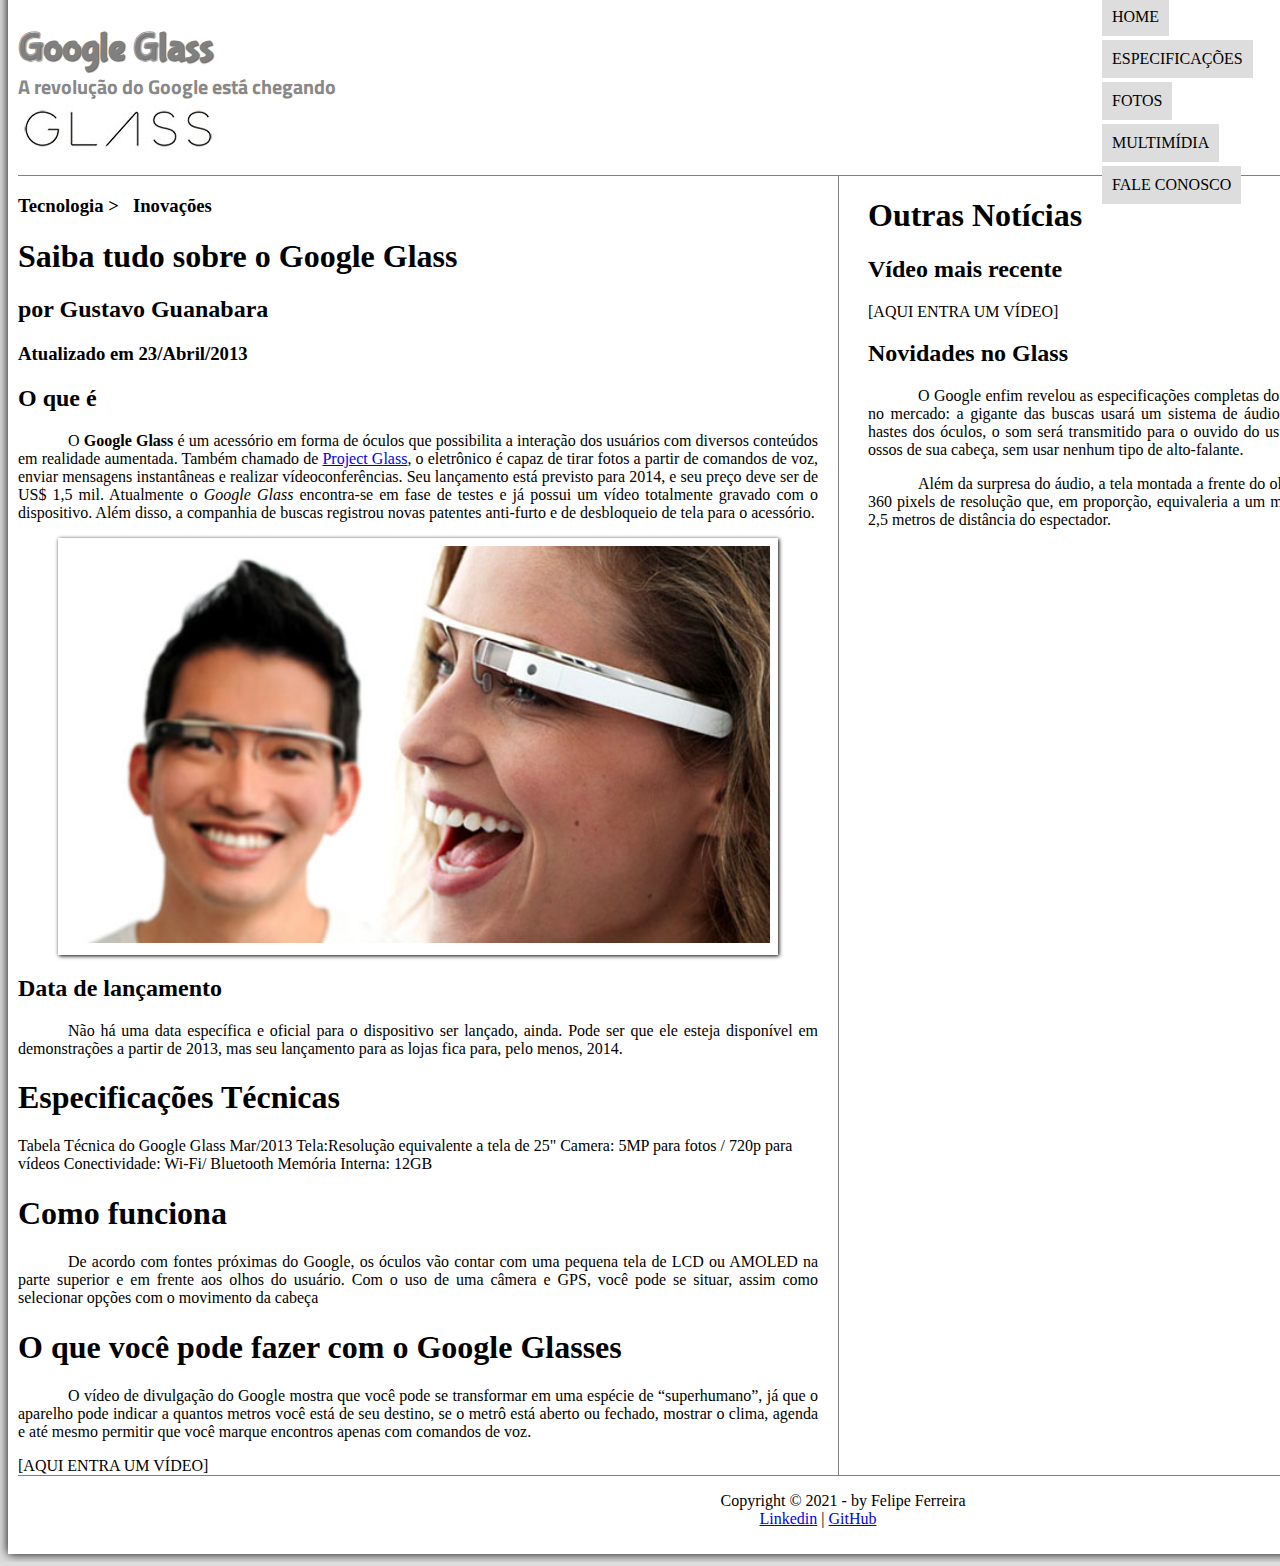
==== index.html @ fe924a6a "Formata estilo do cabecalho e divisão das paginas" ====
<!DOCTYPE html>
<html lang="pt-br">

<head>
    <meta charset="UTF-8"/>
    <title>Tudo sobre o Google Glass</title>
    <link rel="stylesheet" href="_css/estilo.css"/>
</head>
<body>
<div id="interface">
    
    <header id="cabecalho">
    <hgroup>
    <h1>Google Glass</h1>
    <h2>A revolução do Google está chegando</h2>
    </hgroup>

    <img id="icone" src="_imagens/glass-oculos-preto-peq.png">
    <nav id="menu">
    <h1>Menu Principal</h1>
    <ul type="circle">
        <li><a href="index.html">Home</a></li>
        <li><a href="specs.html">Especificações</a></li>
        <li><a href="fotos.html">Fotos</a></li>
        <li><a href="multimidia.html">Multimídia</a></li>
        <li><a href="fale-conosco.html">Fale conosco</a></li>
    </ul>
    </nav>
    </header>

<section id="corpo">
<hgroup>
<h3>Tecnologia > &nbsp; Inovações</h3>
<h1>Saiba tudo sobre o Google Glass</h1>
<h2>por Gustavo Guanabara</h2>
<h3>Atualizado em 23/Abril/2013</h3>
</hgroup>
<h2>O que é</h2>
<p>O <span style="font-weight: bolder;">Google Glass</span> é um acessório em forma de óculos que possibilita a interação dos usuários com diversos conteúdos em realidade aumentada. Também chamado de <a href="https://www.google.com/glass/start/" target="_blank">Project Glass</a>, o eletrônico é capaz de tirar fotos a partir de comandos de voz, enviar mensagens instantâneas e realizar vídeo&shy;confe&shy;rên&shy;cias. Seu lançamento está previsto para 2014, e seu preço deve ser de US$ 1,5 mil. Atualmente o <em>Google Glass</em> encontra-se em fase de testes e já possui um vídeo totalmente gravado com o dispositivo. Além disso, a companhia de buscas registrou novas patentes anti-furto e de desbloqueio de tela para o acessório.</p>
<figure class="foto-legenda">
    <img src="_imagens/glass-quadro-homem-mulher.jpg">
    <figcaption>
        <h3>Google Glass</h3>
        <p>Uma nova maneira de ver o mundo!</p>
    </figcaption>
</figure>

<h2>Data de lançamento</h2> 
<p>Não há uma data específica e oficial para o dispositivo ser lançado, ainda. Pode ser que ele esteja disponível em demonstrações a partir de 2013, mas seu lançamento para as lojas fica para, pelo menos, 2014.</p>

<h1>Especificações Técnicas</h1>
Tabela Técnica do Google Glass Mar/2013

Tela:Resolução equivalente a tela de 25"
Camera: 5MP para fotos / 720p para vídeos
Conectividade: Wi-Fi/ Bluetooth
Memória Interna: 12GB

<h1>Como funciona</h1>
<p>De acordo com fontes próximas do Google, os óculos vão contar com uma pequena tela de LCD ou AMOLED na parte superior e em frente aos olhos do usuário. Com o uso de uma câmera e GPS, você pode se situar, assim como selecionar opções com o movimento da cabeça</p>

<h1>O que você pode fazer com o Google Glasses</h1>
<p>O vídeo de divulgação do Google mostra que você pode se transformar em uma espécie de “super<wbr>humano”, já que o aparelho pode indicar a quantos metros você está de seu destino, se o metrô está aberto ou fechado, mostrar o clima, agenda e até mesmo permitir que você marque encontros apenas com comandos de voz.</p>

[AQUI ENTRA UM VÍDEO]
</section>

<aside id="lateral">
<h1>Outras Notícias</h1>
<h2>Vídeo mais recente</h2>

[AQUI ENTRA UM VÍDEO]

<h2>Novidades no Glass</h2>
<p>O Google enfim revelou as especificações completas do Google Glass, e com ele uma surpresa ainda inédita no mercado: a gigante das buscas usará um sistema de áudio baseado na transdução por condução. Através das hastes dos óculos, o som será transmitido para o ouvido do usuário por meio de microvibrações em determinados ossos de sua cabeça, sem usar nenhum tipo de alto-falante.</p>

<p>Além da surpresa do áudio, a tela montada a frente do olho do usuário também chamou atenção. Serão 640 x 360 pixels de resolução que, em proporção, equivaleria a um monitor de 25 polegadas de alta definição colocado a 2,5 metros de distância do espectador.</p>
</aside>

<footer id="rodape">
<p>Copyright &copy; 2021 - by Felipe Ferreira<br/>
<a href="https://www.linkedin.com/in/felipe-ferreira-405776bb/" target="_blank"> Linkedin</a> | <a href="https://github.com/FelipeFFerreira" target="_blank"> GitHub</a></p>
</footer>
</div>
</body>
<html>
---- _css/estilo.css ----
@charset "UTF-8";

@import url('https://fonts.googleapis.com/css2?family=Titillium+Web&display=swap');

@font-face {
    src:url("../_fonts/bubblegum-sans-regular.otf");
    font-family: 'FontLogo';
}

body {
    background-color: #dddddd;
    color: rgba(0, 0, 0, 1);
}
div#interface {
    width: 1600px;
    background-color: #ffffff;
    margin: -20px auto 0px auto; /* Área externa do obj. cima, dir, baixo, esq */
    box-shadow: 0px 0px 10px rgba(0, 0, 0, 5);  /*Criar uma sobra em volta do obj. desl_lateral, desl_vertical, espalha, cor*/
    padding: 10px;
}

p {
    text-align: justify;
    text-indent: 50px;
}

header#cabecalho img#icone {
    position: absolute;
    left: 1600px ;
    top: 70px;
}

header#cabecalho {
    border-bottom: 1px gray solid;
    height: 150px;
    background: url("../_imagens/glass-logo-peq.jpg") no-repeat 0px 80px;
}

header#cabecalho h1 {
    font-family: 'FontLogo', sans-serif;
    font-size: 30pt;
    color: gray;
    text-shadow: 1px 1px 1px rgba(0, 0, 0, .6);
    padding: 0px;
    margin-bottom: 0px;
}

header#cabecalho h2 {
    font-family: 'Titillium Web', sans-serif;
    color: #888888;
    font-size: 15pt;
    padding: 0px;
    margin-top: 0px;
}

/* Formatação de imagens com legendas */
figure.foto-legenda {
    position: relative;
    border: 8px solid white;
    box-shadow: 1px 1px 4px black; 
}
figure.foto-legenda img {
    width: 100%;
    height: 100%;
}

figure.foto-legenda figcaption {
    opacity: 0;
    position: absolute;
    top: 0px;
    background-color: rgba(0, 0, 0, 0.4);
    color: white;
    width: 100%;
    height: 100%;
    padding: 10px;
    box-sizing: border-box;
    transition: opacity 1s;
}

figure.foto-legenda:hover figcaption {
    opacity: 1;
}

/* Formatação do menu */
nav#menu {
    display: block;
}

nav#menu ul {
    list-style-type: none;
    text-transform: uppercase;
    position: absolute;
    top: -20px;
    left: 1060px;
}

nav#menu li {
    display: inline-block;
    background-color: #dddddd;
    padding: 10px;
    margin: 2px;
    transition: background-color 1s;
}

nav#menu li:hover {
    background-color: gray;
}
nav#menu h1 {
    display: none;
}
nav#menu a {
    color: black;
    text-decoration: none;
}

nav#menu a:hover {
    color: white;
    text-decoration: underline;
}

/* Configuração das seções */
section#corpo {
    display: block;
    width: 800px;
    float: left; /*Configura obj para flutuar. obs: deve esta em bloco*/
    border-right: 1px solid gray;
    padding-right: 20px;
}

aside#lateral {
    display: block;
    width: 750px;
    float: right;
}

footer#rodape {
    clear: both;
    border-top: 1px solid gray;
}

footer#rodape p {
    text-align: center; /*Centraliza rodape*/
}
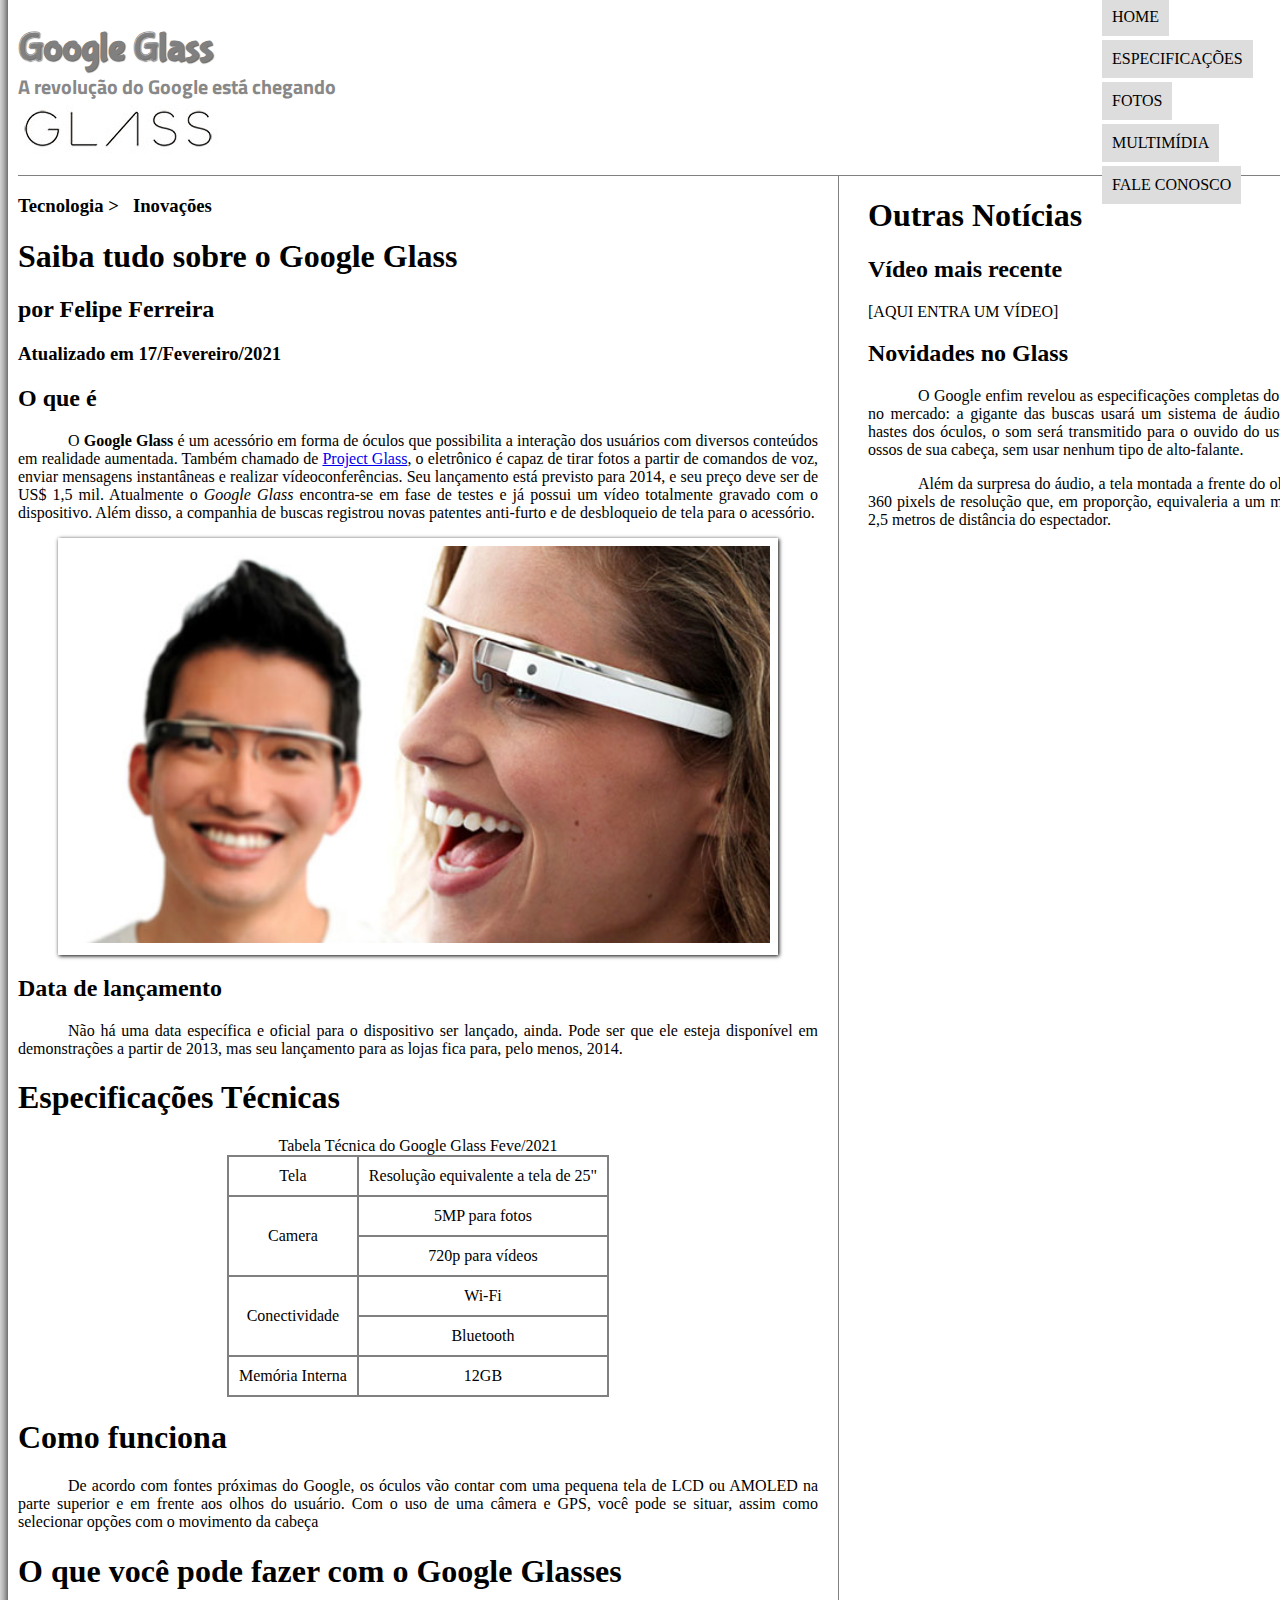
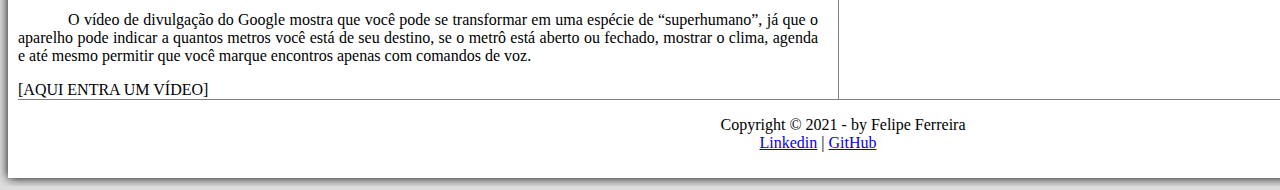
==== commit b14cf0b0: "Cria table" ====
--- a/index.html
+++ b/index.html
@@ -32,8 +32,8 @@
 <hgroup>
 <h3>Tecnologia > &nbsp; Inovações</h3>
 <h1>Saiba tudo sobre o Google Glass</h1>
-<h2>por Gustavo Guanabara</h2>
-<h3>Atualizado em 23/Abril/2013</h3>
+<h2>por Felipe Ferreira</h2>
+<h3>Atualizado em 17/Fevereiro/2021</h3>
 </hgroup>
 <h2>O que é</h2>
 <p>O <span style="font-weight: bolder;">Google Glass</span> é um acessório em forma de óculos que possibilita a interação dos usuários com diversos conteúdos em realidade aumentada. Também chamado de <a href="https://www.google.com/glass/start/" target="_blank">Project Glass</a>, o eletrônico é capaz de tirar fotos a partir de comandos de voz, enviar mensagens instantâneas e realizar vídeo&shy;confe&shy;rên&shy;cias. Seu lançamento está previsto para 2014, e seu preço deve ser de US$ 1,5 mil. Atualmente o <em>Google Glass</em> encontra-se em fase de testes e já possui um vídeo totalmente gravado com o dispositivo. Além disso, a companhia de buscas registrou novas patentes anti-furto e de desbloqueio de tela para o acessório.</p>
@@ -49,12 +49,16 @@
 <p>Não há uma data específica e oficial para o dispositivo ser lançado, ainda. Pode ser que ele esteja disponível em demonstrações a partir de 2013, mas seu lançamento para as lojas fica para, pelo menos, 2014.</p>
 
 <h1>Especificações Técnicas</h1>
-Tabela Técnica do Google Glass Mar/2013
+<table id="tabelaspec">
+<caption>Tabela Técnica do Google Glass Feve/2021</caption>
 
-Tela:Resolução equivalente a tela de 25"
-Camera: 5MP para fotos / 720p para vídeos
-Conectividade: Wi-Fi/ Bluetooth
-Memória Interna: 12GB
+<tr><td>Tela</td><td>Resolução equivalente a tela de 25"</td></tr>
+<tr><td rowspan="2">Camera</td><td>5MP para fotos</td></tr>
+<tr><td>720p para vídeos</td></tr>
+<tr><td rowspan="2">Conectividade</td><td>Wi-Fi</td></tr>
+<tr><td>Bluetooth</td></tr>
+<tr><td>Memória Interna</td><td>12GB</td></tr>
+</table>
 
 <h1>Como funciona</h1>
 <p>De acordo com fontes próximas do Google, os óculos vão contar com uma pequena tela de LCD ou AMOLED na parte superior e em frente aos olhos do usuário. Com o uso de uma câmera e GPS, você pode se situar, assim como selecionar opções com o movimento da cabeça</p>
--- a/_css/estilo.css
+++ b/_css/estilo.css
@@ -127,6 +127,22 @@
     padding-right: 20px;
 }
 
+/* Formatação da Tabela*/
+table#tabelaspec {
+    border: 1px solid gray;
+    border-spacing: 0px;
+    margin-left: auto;
+    margin-right: auto ;
+}
+
+table#tabelaspec td {
+    border: 1px solid gray;
+    padding: 10px;
+    text-align: center;
+    vertical-align: middle;
+
+}
+
 aside#lateral {
     display: block;
     width: 750px;
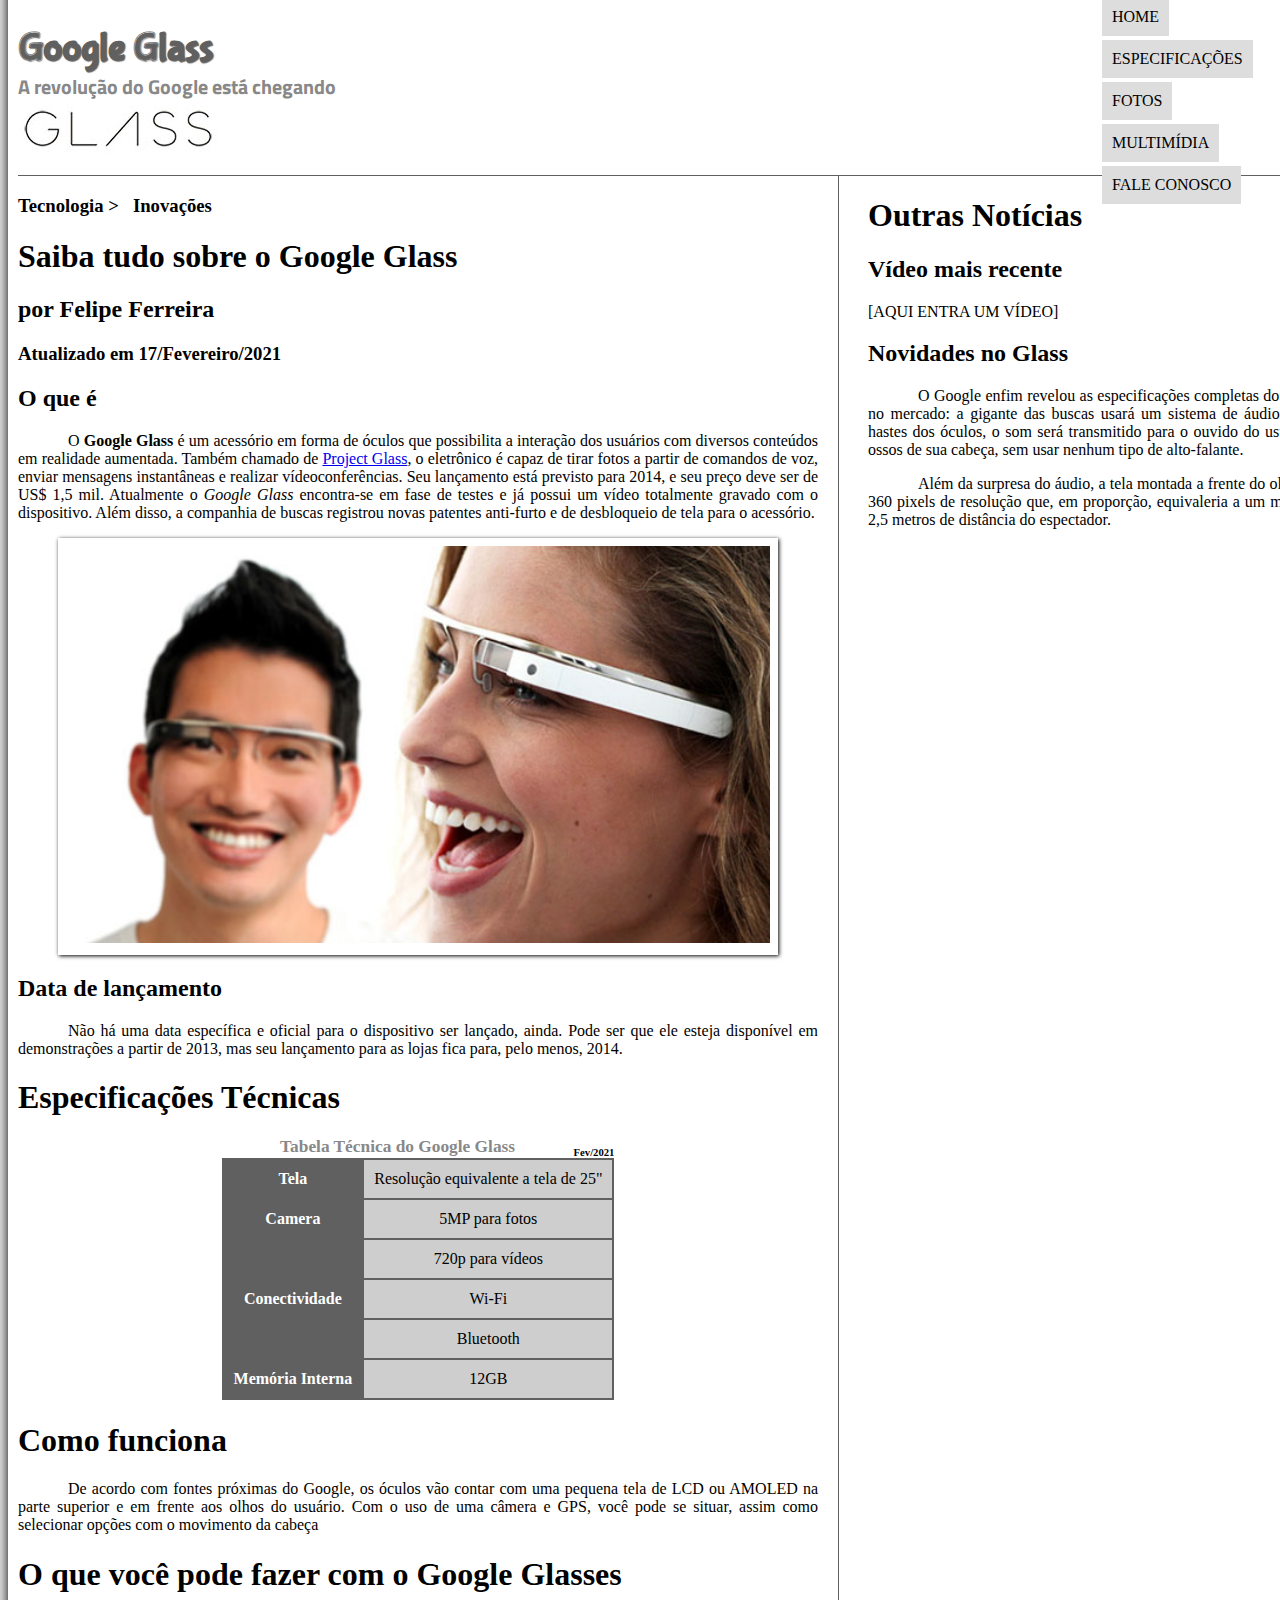
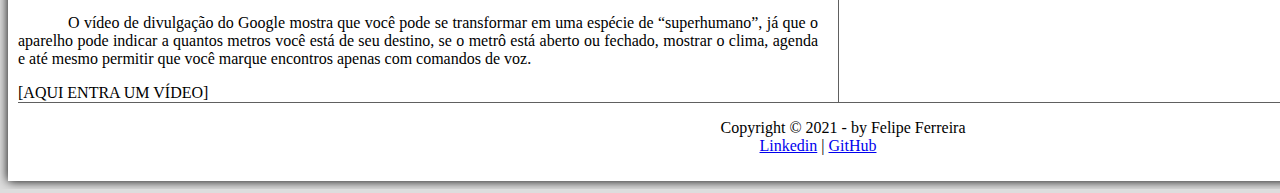
==== commit d789c256: "Finzaliza estilo da tabela" ====
--- a/index.html
+++ b/index.html
@@ -50,14 +50,14 @@
 
 <h1>Especificações Técnicas</h1>
 <table id="tabelaspec">
-<caption>Tabela Técnica do Google Glass Feve/2021</caption>
+<caption>Tabela Técnica do Google Glass <span>Fev/2021</span></caption>
 
-<tr><td>Tela</td><td>Resolução equivalente a tela de 25"</td></tr>
-<tr><td rowspan="2">Camera</td><td>5MP para fotos</td></tr>
-<tr><td>720p para vídeos</td></tr>
-<tr><td rowspan="2">Conectividade</td><td>Wi-Fi</td></tr>
-<tr><td>Bluetooth</td></tr>
-<tr><td>Memória Interna</td><td>12GB</td></tr>
+<tr><td class="ce">Tela</td><td class="cd">Resolução equivalente a tela de 25"</td></tr>
+<tr><td rowspan="2" class="ce">Camera</td><td class="cd">5MP para fotos</td></tr>
+<tr><td class="cd">720p para vídeos</td></tr>
+<tr><td rowspan="2" class="ce">Conectividade</td><td class="cd">Wi-Fi</td></tr>
+<tr><td class="cd">Bluetooth</td></tr>
+<tr><td class="ce">Memória Interna</td><td class="cd">12GB</td></tr>
 </table>
 
 <h1>Como funciona</h1>
--- a/_css/estilo.css
+++ b/_css/estilo.css
@@ -31,7 +31,7 @@
 }
 
 header#cabecalho {
-    border-bottom: 1px gray solid;
+    border-bottom: 1px #606060 solid;
     height: 150px;
     background: url("../_imagens/glass-logo-peq.jpg") no-repeat 0px 80px;
 }
@@ -39,7 +39,7 @@
 header#cabecalho h1 {
     font-family: 'FontLogo', sans-serif;
     font-size: 30pt;
-    color: gray;
+    color: #606060;
     text-shadow: 1px 1px 1px rgba(0, 0, 0, .6);
     padding: 0px;
     margin-bottom: 0px;
@@ -103,7 +103,7 @@
 }
 
 nav#menu li:hover {
-    background-color: gray;
+    background-color: #606060;
 }
 nav#menu h1 {
     display: none;
@@ -123,25 +123,50 @@
     display: block;
     width: 800px;
     float: left; /*Configura obj para flutuar. obs: deve esta em bloco*/
-    border-right: 1px solid gray;
+    border-right: 1px solid #606060;
     padding-right: 20px;
 }
 
 /* Formatação da Tabela*/
 table#tabelaspec {
-    border: 1px solid gray;
+    border: 1px solid #606060;
     border-spacing: 0px;
     margin-left: auto;
     margin-right: auto ;
 }
 
 table#tabelaspec td {
-    border: 1px solid gray;
+    border: 1px solid #606060;
     padding: 10px;
     text-align: center;
     vertical-align: middle;
+}
 
+table#tabelaspec td.ce {
+    color: #ffffff;
+    background-color: #606060;
+    vertical-align: top;
+    font-weight: bold;
 }
+
+table#tabelaspec td.cd {
+    background-color:#cecece ;
+}
+
+table#tabelaspec caption{
+    color: #888888;
+    font-size: 13pt;
+    font-weight: bolder; /*negrito*/
+}
+
+table#tabelaspec caption span {
+    display: block;
+    float: right;
+    color: black;
+    font-size: 8pt;
+    margin-top: 10px ;
+}
+/* ////////////////////////////*/ 
 
 aside#lateral {
     display: block;
@@ -151,7 +176,7 @@
 
 footer#rodape {
     clear: both;
-    border-top: 1px solid gray;
+    border-top: 1px solid #606060;
 }
 
 footer#rodape p {
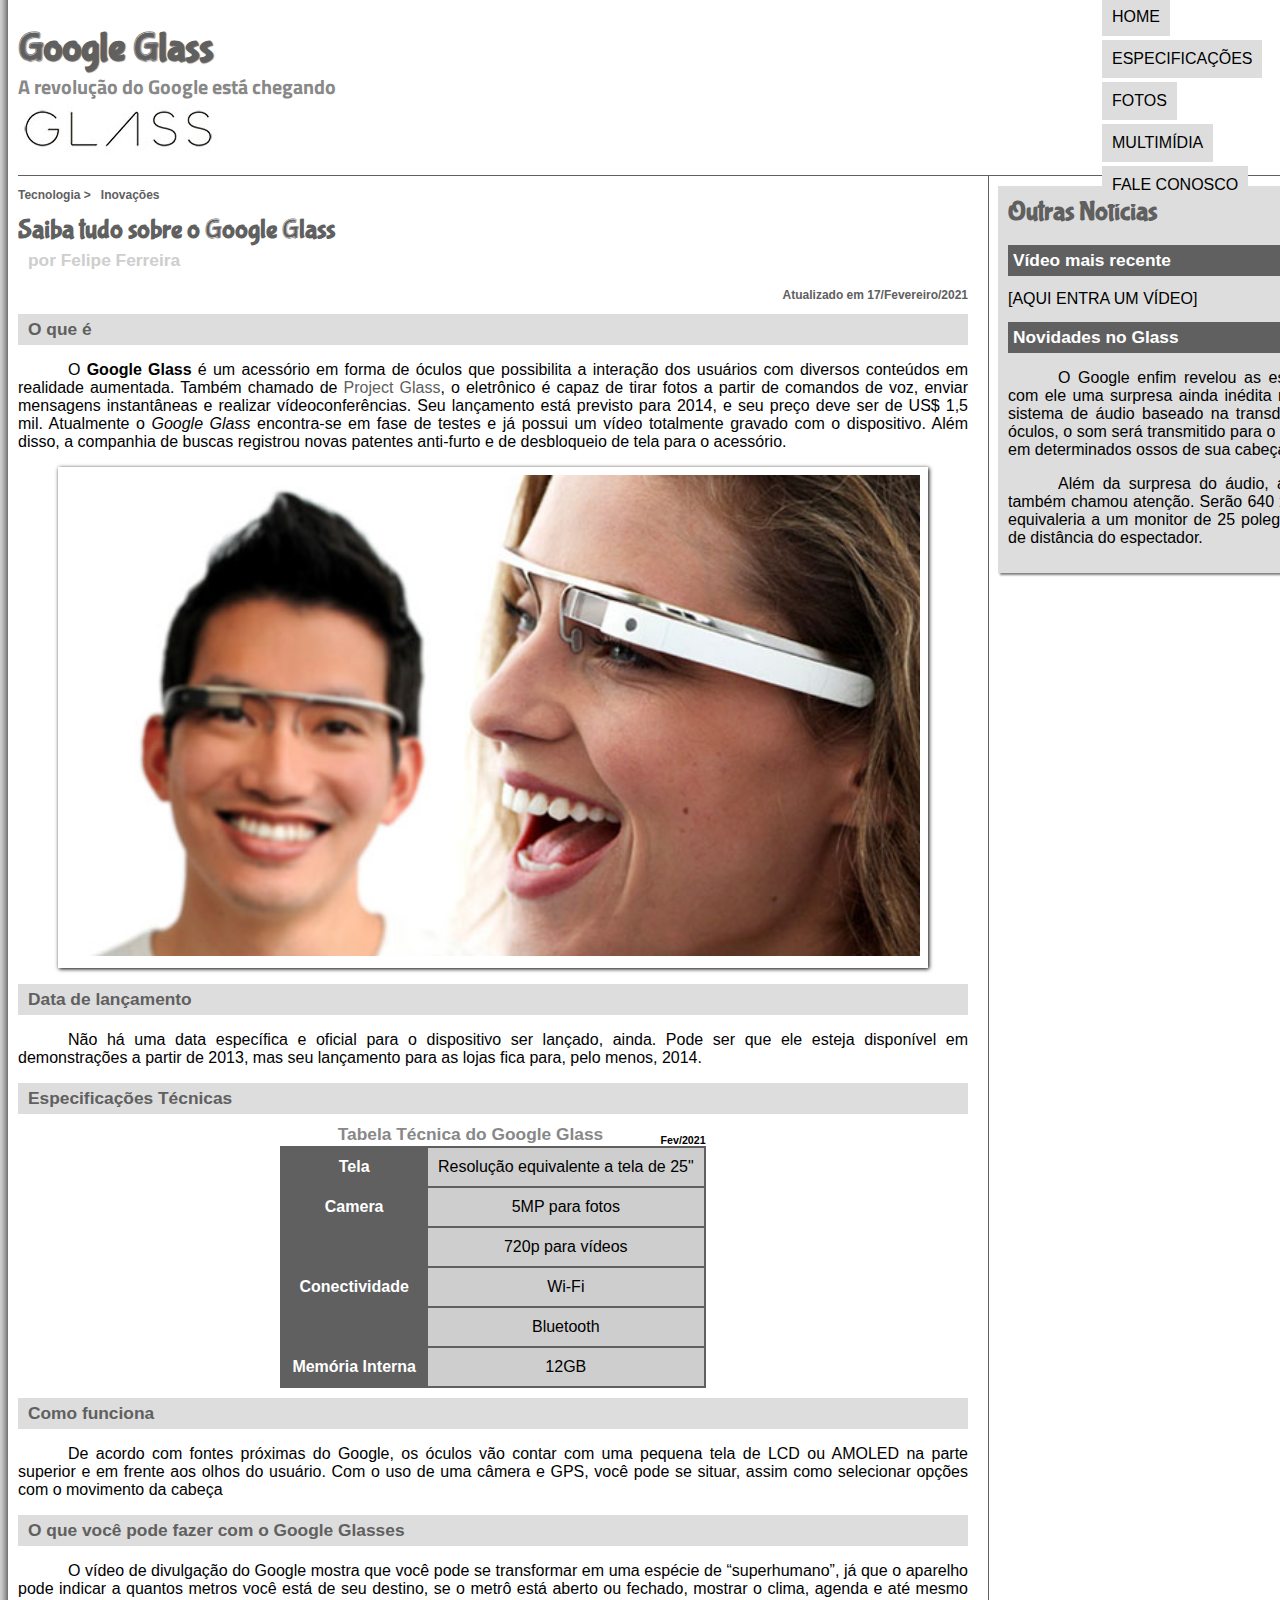
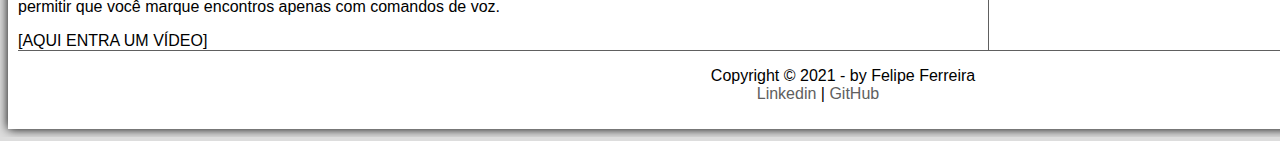
==== commit 60014b14: "Formata as fontes da pagina principal" ====
--- a/index.html
+++ b/index.html
@@ -29,12 +29,16 @@
     </header>
 
 <section id="corpo">
+
+<article id="noticia-principal">
+<header id="cabecalho-artigo">
 <hgroup>
 <h3>Tecnologia > &nbsp; Inovações</h3>
 <h1>Saiba tudo sobre o Google Glass</h1>
 <h2>por Felipe Ferreira</h2>
-<h3>Atualizado em 17/Fevereiro/2021</h3>
+<h3 class="direita">Atualizado em 17/Fevereiro/2021</h3>
 </hgroup>
+</header>
 <h2>O que é</h2>
 <p>O <span style="font-weight: bolder;">Google Glass</span> é um acessório em forma de óculos que possibilita a interação dos usuários com diversos conteúdos em realidade aumentada. Também chamado de <a href="https://www.google.com/glass/start/" target="_blank">Project Glass</a>, o eletrônico é capaz de tirar fotos a partir de comandos de voz, enviar mensagens instantâneas e realizar vídeo&shy;confe&shy;rên&shy;cias. Seu lançamento está previsto para 2014, e seu preço deve ser de US$ 1,5 mil. Atualmente o <em>Google Glass</em> encontra-se em fase de testes e já possui um vídeo totalmente gravado com o dispositivo. Além disso, a companhia de buscas registrou novas patentes anti-furto e de desbloqueio de tela para o acessório.</p>
 <figure class="foto-legenda">
@@ -48,7 +52,7 @@
 <h2>Data de lançamento</h2> 
 <p>Não há uma data específica e oficial para o dispositivo ser lançado, ainda. Pode ser que ele esteja disponível em demonstrações a partir de 2013, mas seu lançamento para as lojas fica para, pelo menos, 2014.</p>
 
-<h1>Especificações Técnicas</h1>
+<h2>Especificações Técnicas</h2>
 <table id="tabelaspec">
 <caption>Tabela Técnica do Google Glass <span>Fev/2021</span></caption>
 
@@ -60,13 +64,14 @@
 <tr><td class="ce">Memória Interna</td><td class="cd">12GB</td></tr>
 </table>
 
-<h1>Como funciona</h1>
+<h2>Como funciona</h2>
 <p>De acordo com fontes próximas do Google, os óculos vão contar com uma pequena tela de LCD ou AMOLED na parte superior e em frente aos olhos do usuário. Com o uso de uma câmera e GPS, você pode se situar, assim como selecionar opções com o movimento da cabeça</p>
 
-<h1>O que você pode fazer com o Google Glasses</h1>
+<h2>O que você pode fazer com o Google Glasses</h2>
 <p>O vídeo de divulgação do Google mostra que você pode se transformar em uma espécie de “super<wbr>humano”, já que o aparelho pode indicar a quantos metros você está de seu destino, se o metrô está aberto ou fechado, mostrar o clima, agenda e até mesmo permitir que você marque encontros apenas com comandos de voz.</p>
 
 [AQUI ENTRA UM VÍDEO]
+</article>
 </section>
 
 <aside id="lateral">
--- a/_css/estilo.css
+++ b/_css/estilo.css
@@ -8,6 +8,7 @@
 }
 
 body {
+    font-family: Arial,sans-serif;
     background-color: #dddddd;
     color: rgba(0, 0, 0, 1);
 }
@@ -22,6 +23,15 @@
 p {
     text-align: justify;
     text-indent: 50px;
+}
+
+a {
+    color: #606060;
+    text-decoration: none;
+}
+
+a:hover {
+    text-decoration: underline;
 }
 
 header#cabecalho img#icone {
@@ -121,10 +131,44 @@
 /* Configuração das seções */
 section#corpo {
     display: block;
-    width: 800px;
+    width: 950px;
     float: left; /*Configura obj para flutuar. obs: deve esta em bloco*/
     border-right: 1px solid #606060;
     padding-right: 20px;
+}
+
+/*Formatação do artigo */
+article#noticia-principal h2 {
+    font-size: 13pt;
+    color: #606060;
+    background-color: #dddddd;
+    padding: 5px 0px 5px 10px;
+    margin: 10px 0px 10px 0px;
+}
+
+
+header#cabecalho-artigo h1 {
+    font-family: 'FontLogo', sans-serif;
+    font-size: 20pt;
+    color: #606060;
+    margin-bottom: 0px;
+    margin-top: 0px;
+}
+
+header#cabecalho-artigo h2 {
+    font-size: 13pt;
+    color: #cecece;
+    background-color: white;
+    margin: 0px;
+}
+
+.direita {
+    text-align: right;
+}
+
+header#cabecalho-artigo h3 {
+    font-size: 12px;
+    color: #606060;
 }
 
 /* Formatação da Tabela*/
@@ -170,8 +214,27 @@
 
 aside#lateral {
     display: block;
-    width: 750px;
+    width: 600px;
     float: right;
+    background-color: #dddddd;
+    padding: 10px;
+    margin-top: 10px ;
+    box-shadow: 2px 2px 2px rgba(0, 0, 0, .5);
+}
+
+aside#lateral h1 {
+    font-family: 'FontLogo', sans-serif;
+    font-size: 20pt;
+    color: #606060;
+    margin-top: 0px;
+
+}
+
+aside#lateral h2 {
+    background-color: #606060;
+    font-size: 13pt;
+    color: white;
+    padding: 5px;
 }
 
 footer#rodape {
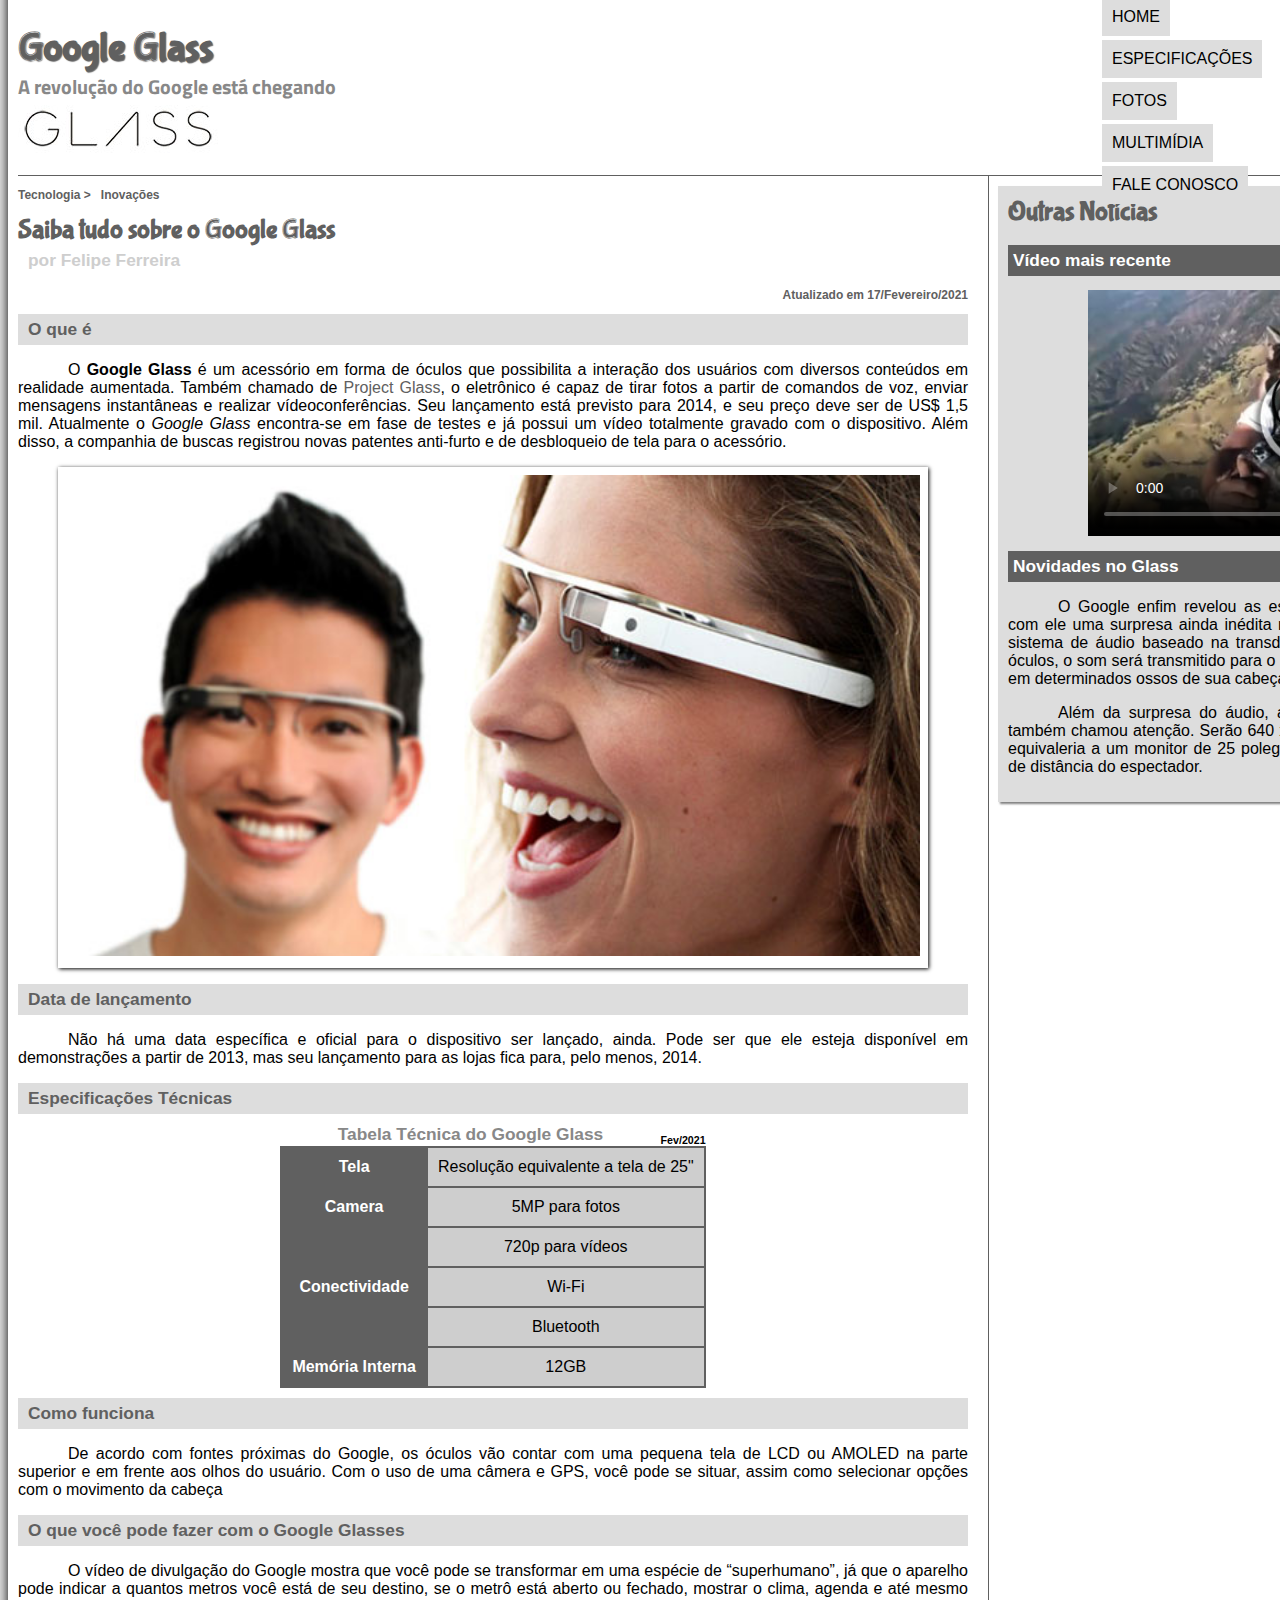
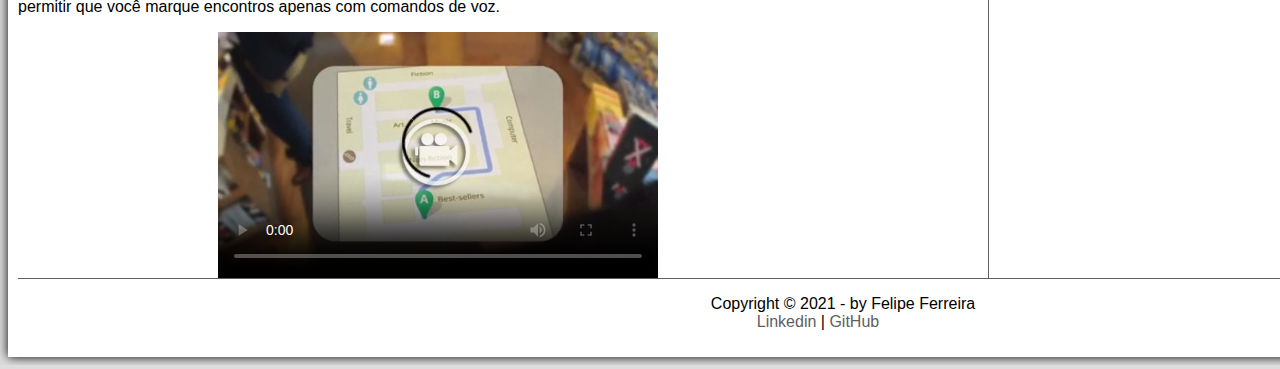
==== commit 9241915a: "Finaliza conteudo de mídia" ====
--- a/index.html
+++ b/index.html
@@ -6,6 +6,7 @@
     <title>Tudo sobre o Google Glass</title>
     <link rel="stylesheet" href="_css/estilo.css"/>
 </head>
+<script language = "javascript" src="_javascript/funcoes.js"></script>
 <body>
 <div id="interface">
     
@@ -19,11 +20,11 @@
     <nav id="menu">
     <h1>Menu Principal</h1>
     <ul type="circle">
-        <li><a href="index.html">Home</a></li>
-        <li><a href="specs.html">Especificações</a></li>
-        <li><a href="fotos.html">Fotos</a></li>
-        <li><a href="multimidia.html">Multimídia</a></li>
-        <li><a href="fale-conosco.html">Fale conosco</a></li>
+        <li onmouseover="mudaFoto('_imagens/home.png')" onmouseout="mudaFoto('_imagens/glass-oculos-preto-peq.png')"><a href="index.html">Home</a></li>
+        <li onmouseover="mudaFoto('_imagens/especificacoes.png')" onmouseout="mudaFoto('_imagens/glass-oculos-preto-peq.png')"><a href="specs.html">Especificações</a></li>
+        <li onmouseover="mudaFoto('_imagens/fotos.png')" onmouseout="mudaFoto('_imagens/glass-oculos-preto-peq.png')"><a href="fotos.html">Fotos</a></li>
+        <li onmouseover="mudaFoto('_imagens/multimidia.png')" onmouseout="mudaFoto('_imagens/glass-oculos-preto-peq.png')"><a href="multimidia.html">Multimídia</a></li>
+        <li onmouseover="mudaFoto('_imagens/contato.png')" onmouseout="mudaFoto('_imagens/glass-oculos-preto-peq.png')"><a href="fale-conosco.html">Fale conosco</a></li>
     </ul>
     </nav>
     </header>
@@ -69,8 +70,11 @@
 
 <h2>O que você pode fazer com o Google Glasses</h2>
 <p>O vídeo de divulgação do Google mostra que você pode se transformar em uma espécie de “super<wbr>humano”, já que o aparelho pode indicar a quantos metros você está de seu destino, se o metrô está aberto ou fechado, mostrar o clima, agenda e até mesmo permitir que você marque encontros apenas com comandos de voz.</p>
-
-[AQUI ENTRA UM VÍDEO]
+              
+    <video id="video-google-glass" controls="controls" poster="_imagens/video-mini01.jpg">
+        <source src="_media/one-day.mp4" type="video/mp4"/>
+        Desculpe, mas não foi possível carregar o vídeo.
+    </video>
 </article>
 </section>
 
@@ -78,7 +82,10 @@
 <h1>Outras Notícias</h1>
 <h2>Vídeo mais recente</h2>
 
-[AQUI ENTRA UM VÍDEO]
+<video id="video-recente" controls="controls" poster="_imagens/video-mini02.jpg">
+    <source src="_media/how-it-feels.mp4" type="video/mp4"/>
+    Desculpe, mas não foi possível carregar o vídeo.
+</video>
 
 <h2>Novidades no Glass</h2>
 <p>O Google enfim revelou as especificações completas do Google Glass, e com ele uma surpresa ainda inédita no mercado: a gigante das buscas usará um sistema de áudio baseado na transdução por condução. Através das hastes dos óculos, o som será transmitido para o ouvido do usuário por meio de microvibrações em determinados ossos de sua cabeça, sem usar nenhum tipo de alto-falante.</p>
--- a/_css/estilo.css
+++ b/_css/estilo.css
@@ -212,7 +212,7 @@
 }
 /* ////////////////////////////*/ 
 
-aside#lateral {
+aside#lateral { 
     display: block;
     width: 600px;
     float: right;
@@ -240,8 +240,26 @@
 footer#rodape {
     clear: both;
     border-top: 1px solid #606060;
+    
 }
 
 footer#rodape p {
     text-align: center; /*Centraliza rodape*/
 }
+
+/*formatação dos vídeos*/
+video#video-recente {
+    outline: none;
+    display: block;
+    position: relative;
+    width: 440px;
+    left: 80px;
+}
+
+video#video-google-glass {
+    outline: none;
+    display: block;
+    position: relative;
+    width: 440px;
+    left: 200px;
+}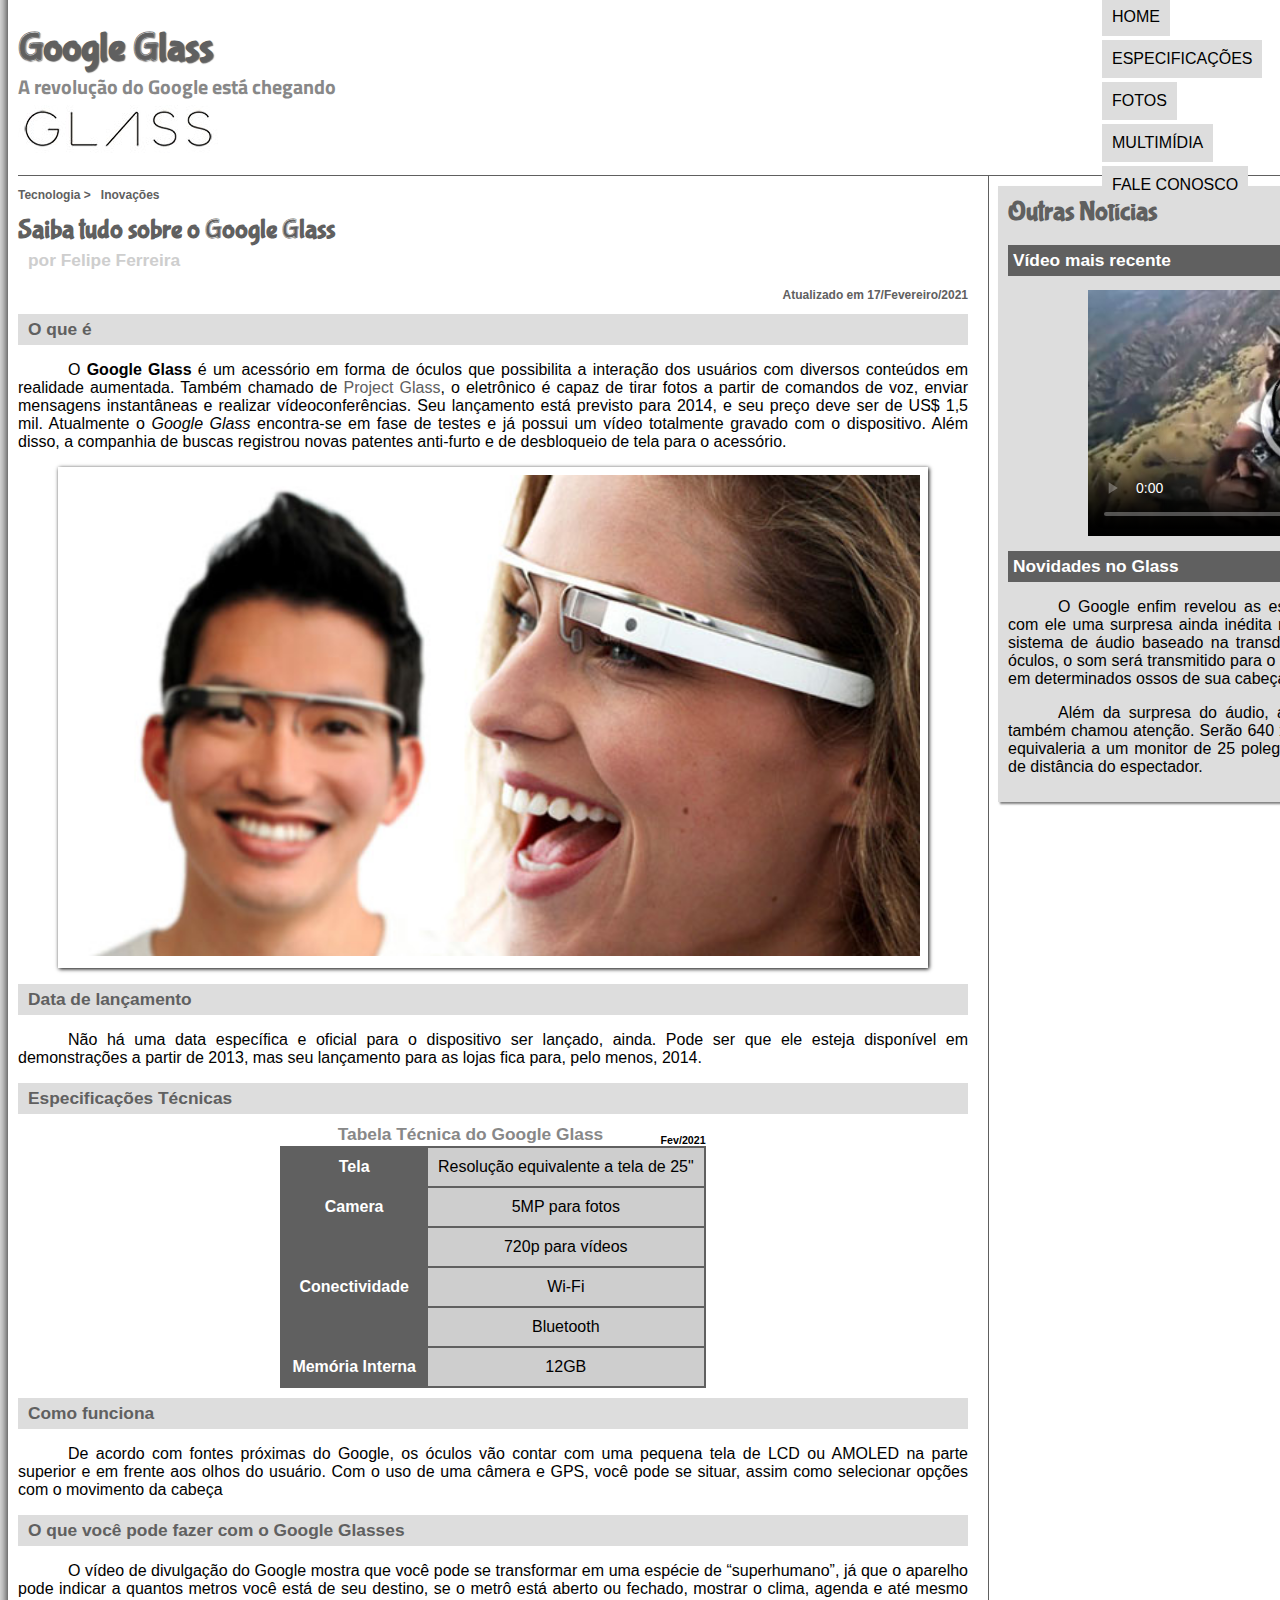
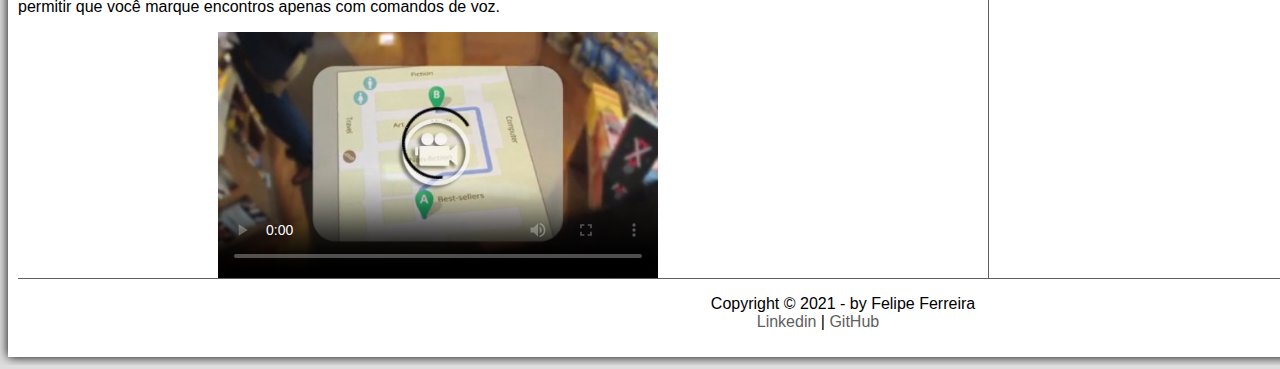
==== commit 336d6eda: "teste commit" ====
--- a/index.html
+++ b/index.html
@@ -16,6 +16,7 @@
     <h2>A revolução do Google está chegando</h2>
     </hgroup>
 
+    
     <img id="icone" src="_imagens/glass-oculos-preto-peq.png">
     <nav id="menu">
     <h1>Menu Principal</h1>
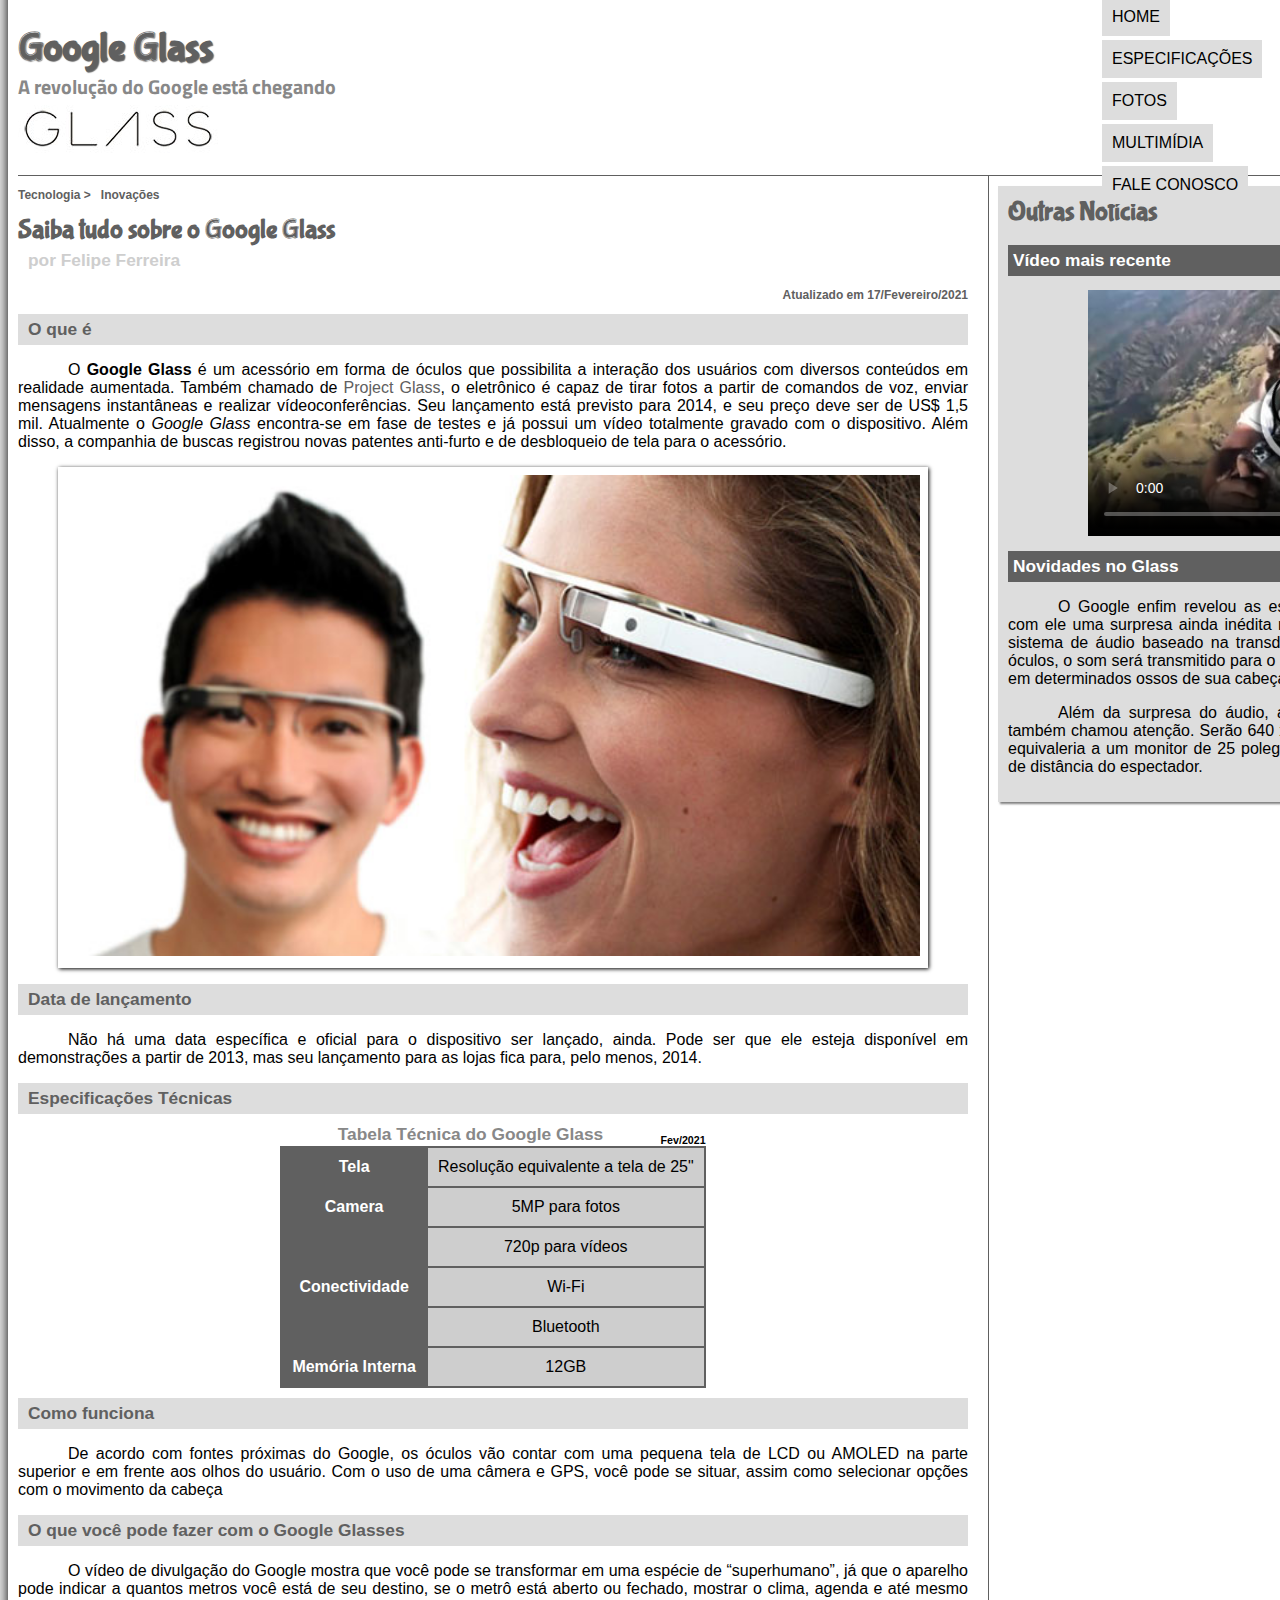
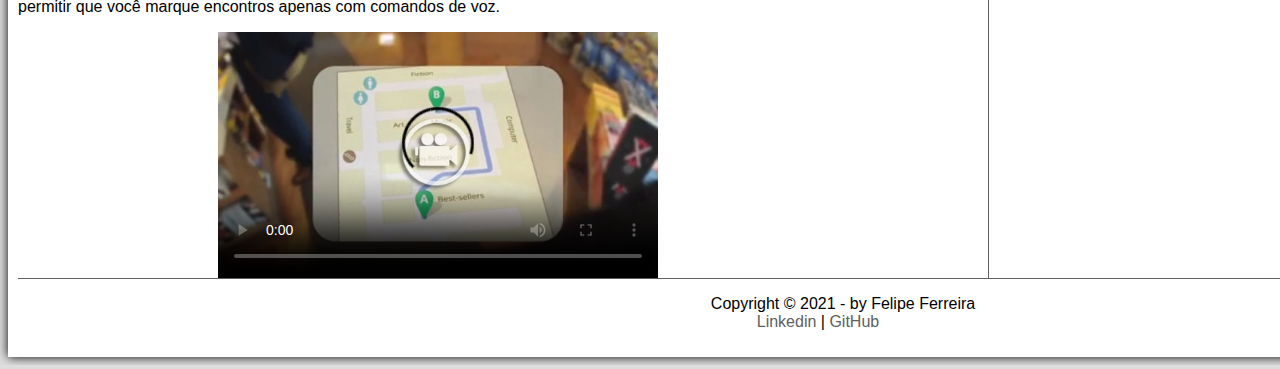
==== commit c1db6302: "teste new commit" ====
--- a/index.html
+++ b/index.html
@@ -16,7 +16,6 @@
     <h2>A revolução do Google está chegando</h2>
     </hgroup>
 
-    
     <img id="icone" src="_imagens/glass-oculos-preto-peq.png">
     <nav id="menu">
     <h1>Menu Principal</h1>
